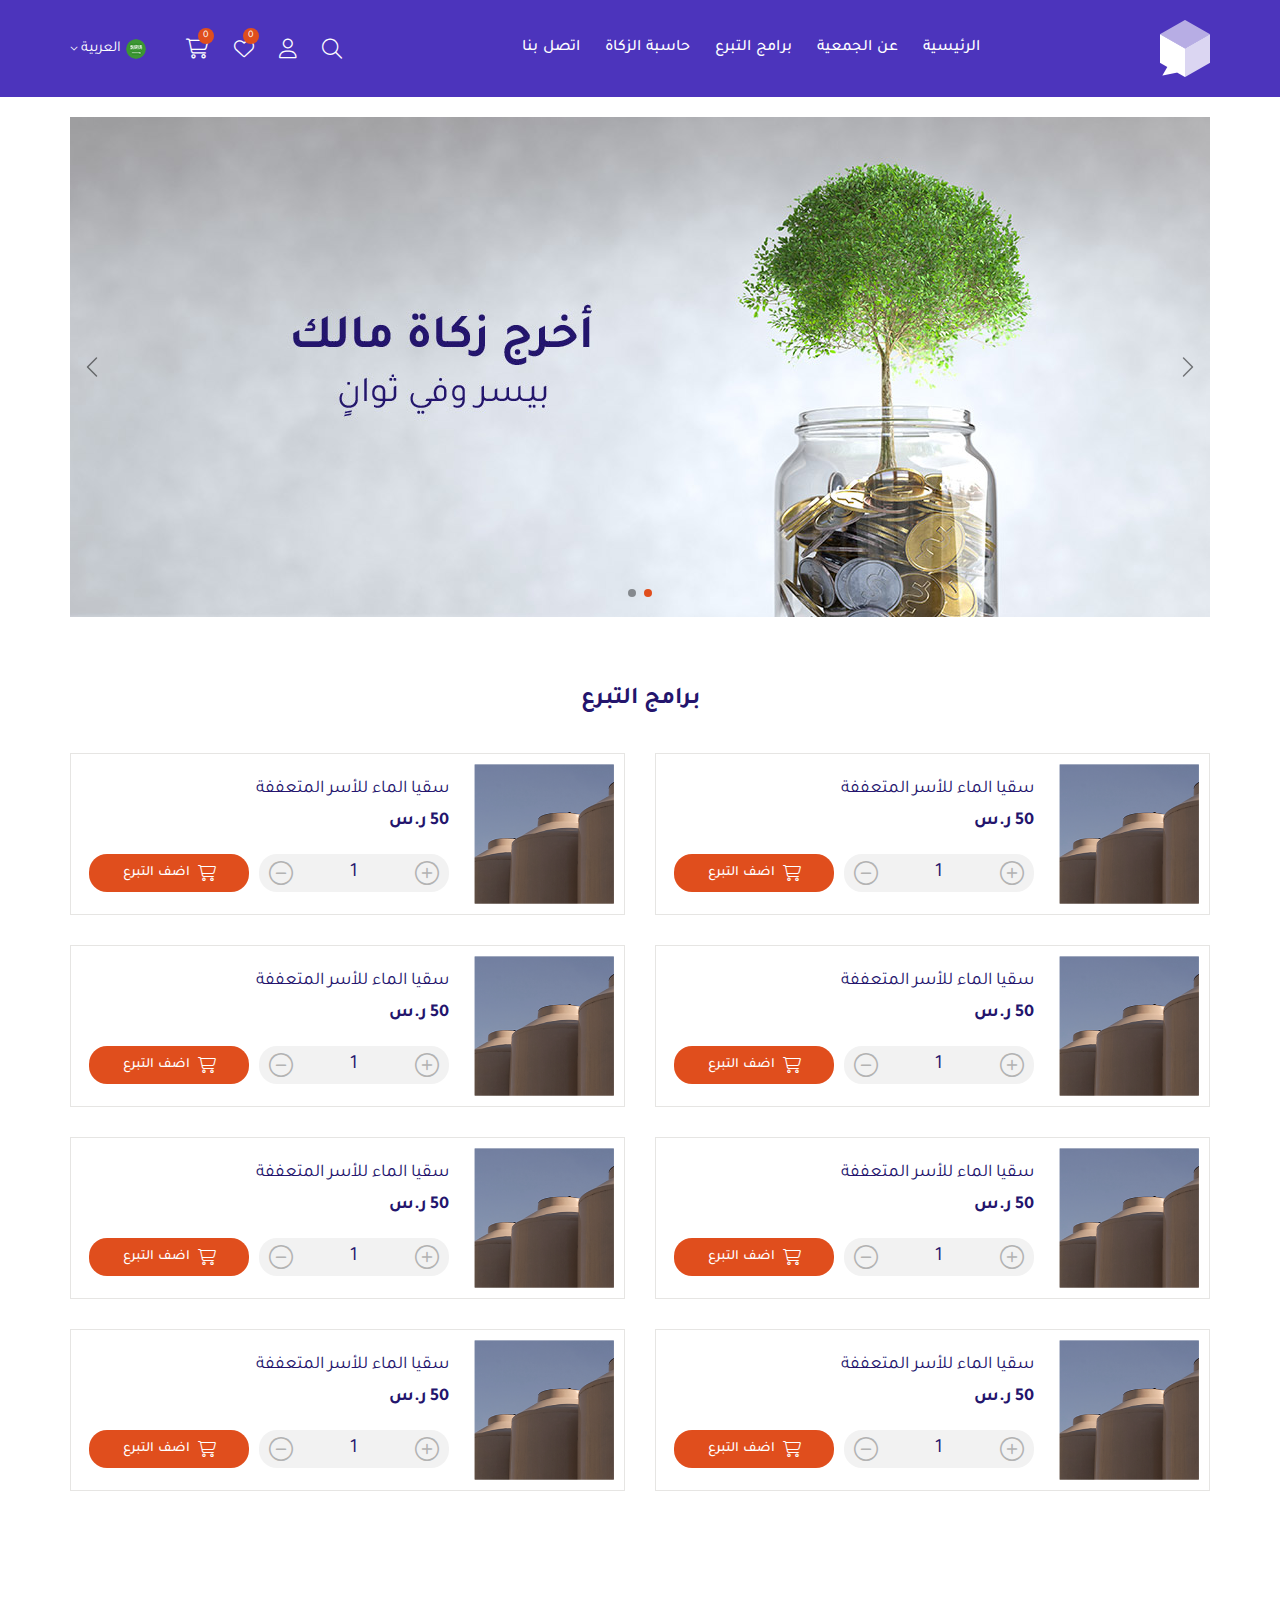
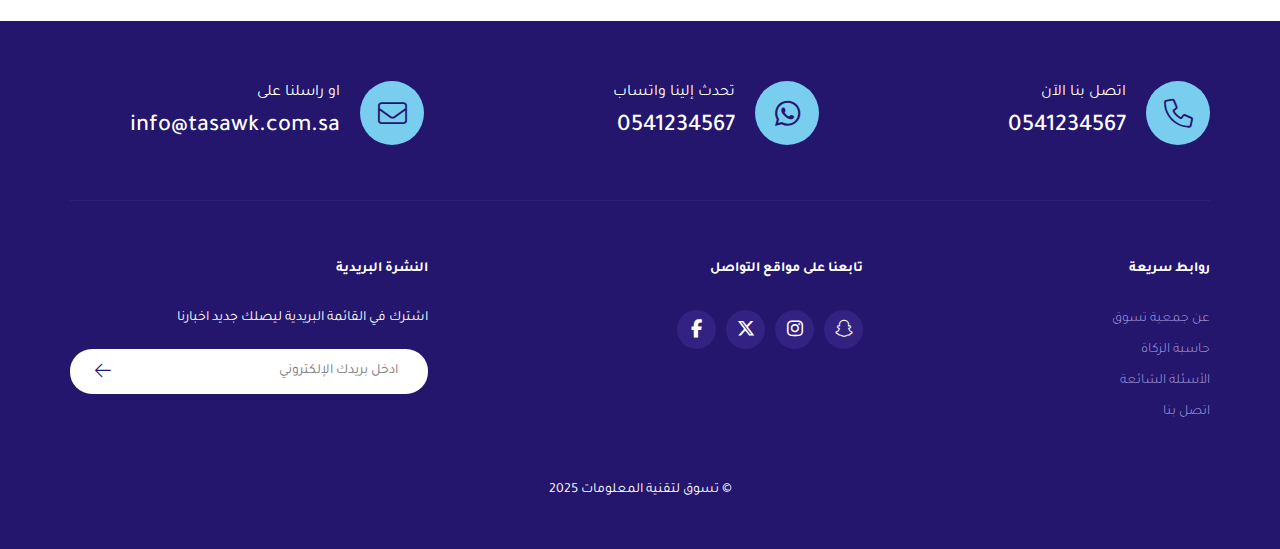
==== index.html @ a2358e94 "first commit" ====
<!DOCTYPE html>
<html lang="ar" dir="rtl">

<head>
  <meta charset="UTF-8" />
  <meta http-equiv="X-UA-Compatible" content="IE=edge" />
  <meta name="viewport" content="width=device-width, initial-scale=1.0" />
  <meta name="description" content="">
  <meta name="keywords" content="">
  <link rel="icon" href="images/logo.png" type="image/webp" />
  <link rel="stylesheet" href="style/swiper-bundle.min.css">
  <link rel="stylesheet" href="style/all.min.css">
  <link rel="stylesheet" href="style/main.css" />
  <title>Demo20</title>
</head>

<body>
  <!-- Start Preloader -->
  <div class="preloader-container">
    <div class="preloader"></div>
  </div>
  <!-- End Preloader -->

  <!-- Start Header -->
  <header class="header">
    <div class="container">
      <div class="header-content">
        <a href="index.html" class="logo">
          <img src="images/logo.png" alt="">
        </a>
        <nav class="site-nav">
          <div class="close-language-wrapper">
            <div class="language">
              <div class="language-holder">
                <img src="images/ar.png" alt="" class="lang-img">
                <span class="text">العربية</span>
                <ul class="langauge-details general-details">
                  <li><a class="" href="index-en.html">English</a> </li>
                </ul>
              </div>
            </div>
            <button class="closeNavBtn">
              <i class="fa-light fa-xmark icon"></i>
            </button>
          </div>
          <ul class="nav-ul">
            <li><a href="#">الرئيسية</a></li>
            <li><a href="#">عن الجمعية </a></li>
            <li><a href="#"> برامج التبرع </a></li>
            <li><a href="#"> حاسبة الزكاة </a></li>
            <li><a href="#"> اتصل بنا </a></li>
          </ul>
        </nav>
        <div class="control-section">
          <button class="open-search">
            <i class="fa-light fa-magnifying-glass icon"></i>
          </button>
          <div class="account">
            <button class="account-btn">
              <i class="fa-light fa-user icon"></i>
            </button>
            <ul class="general-details">
              <li><a class="" href="#">تسجيل دخول</a> </li>
              <li><a class="" href="#">تسجيل جديد </a> </li>
            </ul>
          </div>
          <a href="#" class="favourite">
            <div class="number">0</div>
            <i class="fa-light fa-heart icon"></i>
          </a>
          <a href="#" class="cart">
            <div class="number">0</div>
            <i class="fa-light fa-cart-shopping icon"></i>
          </a>
          <div class="language">
            <div class="language-holder">
              <img src="images/ar.png" alt="" class="lang-img">
              <span class="text">العربية</span>
              <ul class="langauge-details general-details">
                <li><a class="" href="index-en.html">English</a> </li>
              </ul>
            </div>
          </div>
          <button class="openNavBtn">
            <i class="fa-light fa-bars icon"></i>
          </button>
        </div>
      </div>
    </div>

    <div class="search">
      <div class="container-fluid">
        <form class="search-form" action="">
          <button class="searchButton">
            <i class="fa-light fa-magnifying-glass icon"></i>
          </button>
          <input type="text" placeholder="البحث">
        </form>
      </div>


    </div>
  </header>
  <!-- End Header -->


  <!-- Start Mainbanner -->
  <main class="mainBanner">
    <div class="container">
      <div class="mainBanner-parent">
        <div class="swiper">
          <div class="swiper-wrapper">
            <div class="swiper-slide">
              <a class="mainBanner-item" href="#">
                <img src="images/mainBanner.jpg" class="mainBanner-img" />
              </a>
            </div>
            <div class="swiper-slide">
              <a class="mainBanner-item" href="#">
                <img src="images/mainBanner.jpg" class="mainBanner-img" />
              </a>
            </div>
          </div>
        </div>
        <div class="swiper-button-next">
          <i class="fa-light fa-chevron-left"></i>
        </div>
        <div class="swiper-button-prev">
          <i class="fa-light fa-chevron-right"></i>
        </div>
        <div class="swiper-pagination"></div>

      </div>
    </div>

  </main>
  <!-- End Mainbanner -->


  <!-- Start Donation Programs -->
  <section class="donation-programs">
    <div class="container">
      <h2 class="title">
        برامج التبرع
      </h2>
      <div class="programs-wrapper">
        <div class="program-item">
          <img src="images/donation.png" alt="" class="img">
          <div class="prog-content">
            <h3 class="prog-title">
              سقيا الماء للأسر المتعففة
            </h3>
            <p class="prog-price">
              50 ر.س
            </p>
            <div class="donation-actions">
              <div class="donation-counter">
                <button class="counter-btn increment">
                  <i class="fa-light fa-circle-plus icon"></i>
                </button>
                <span class="num">
                  1
                </span>
                <button class="counter-btn decrement">
                  <i class="fa-light fa-circle-minus icon"></i>
                </button>
              </div>
              <button class="donate-btn">
                <i class="fa-light fa-cart-shopping icon"></i>
                اضف التبرع
              </button>
            </div>
          </div>
        </div>
        <div class="program-item">
          <img src="images/donation.png" alt="" class="img">
          <div class="prog-content">
            <h3 class="prog-title">
              سقيا الماء للأسر المتعففة
            </h3>
            <p class="prog-price">
              50 ر.س
            </p>
            <div class="donation-actions">
              <div class="donation-counter">
                <button class="counter-btn increment">
                  <i class="fa-light fa-circle-plus icon"></i>
                </button>
                <span class="num">
                  1
                </span>
                <button class="counter-btn decrement">
                  <i class="fa-light fa-circle-minus icon"></i>
                </button>
              </div>
              <button class="donate-btn">
                <i class="fa-light fa-cart-shopping icon"></i>
                اضف التبرع
              </button>
            </div>
          </div>
        </div>
        <div class="program-item">
          <img src="images/donation.png" alt="" class="img">
          <div class="prog-content">
            <h3 class="prog-title">
              سقيا الماء للأسر المتعففة
            </h3>
            <p class="prog-price">
              50 ر.س
            </p>
            <div class="donation-actions">
              <div class="donation-counter">
                <button class="counter-btn increment">
                  <i class="fa-light fa-circle-plus icon"></i>
                </button>
                <span class="num">
                  1
                </span>
                <button class="counter-btn decrement">
                  <i class="fa-light fa-circle-minus icon"></i>
                </button>
              </div>
              <button class="donate-btn">
                <i class="fa-light fa-cart-shopping icon"></i>
                اضف التبرع
              </button>
            </div>
          </div>
        </div>
        <div class="program-item">
          <img src="images/donation.png" alt="" class="img">
          <div class="prog-content">
            <h3 class="prog-title">
              سقيا الماء للأسر المتعففة
            </h3>
            <p class="prog-price">
              50 ر.س
            </p>
            <div class="donation-actions">
              <div class="donation-counter">
                <button class="counter-btn increment">
                  <i class="fa-light fa-circle-plus icon"></i>
                </button>
                <span class="num">
                  1
                </span>
                <button class="counter-btn decrement">
                  <i class="fa-light fa-circle-minus icon"></i>
                </button>
              </div>
              <button class="donate-btn">
                <i class="fa-light fa-cart-shopping icon"></i>
                اضف التبرع
              </button>
            </div>
          </div>
        </div>
        <div class="program-item">
          <img src="images/donation.png" alt="" class="img">
          <div class="prog-content">
            <h3 class="prog-title">
              سقيا الماء للأسر المتعففة
            </h3>
            <p class="prog-price">
              50 ر.س
            </p>
            <div class="donation-actions">
              <div class="donation-counter">
                <button class="counter-btn increment">
                  <i class="fa-light fa-circle-plus icon"></i>
                </button>
                <span class="num">
                  1
                </span>
                <button class="counter-btn decrement">
                  <i class="fa-light fa-circle-minus icon"></i>
                </button>
              </div>
              <button class="donate-btn">
                <i class="fa-light fa-cart-shopping icon"></i>
                اضف التبرع
              </button>
            </div>
          </div>
        </div>
        <div class="program-item">
          <img src="images/donation.png" alt="" class="img">
          <div class="prog-content">
            <h3 class="prog-title">
              سقيا الماء للأسر المتعففة
            </h3>
            <p class="prog-price">
              50 ر.س
            </p>
            <div class="donation-actions">
              <div class="donation-counter">
                <button class="counter-btn increment">
                  <i class="fa-light fa-circle-plus icon"></i>
                </button>
                <span class="num">
                  1
                </span>
                <button class="counter-btn decrement">
                  <i class="fa-light fa-circle-minus icon"></i>
                </button>
              </div>
              <button class="donate-btn">
                <i class="fa-light fa-cart-shopping icon"></i>
                اضف التبرع
              </button>
            </div>
          </div>
        </div>
        <div class="program-item">
          <img src="images/donation.png" alt="" class="img">
          <div class="prog-content">
            <h3 class="prog-title">
              سقيا الماء للأسر المتعففة
            </h3>
            <p class="prog-price">
              50 ر.س
            </p>
            <div class="donation-actions">
              <div class="donation-counter">
                <button class="counter-btn increment">
                  <i class="fa-light fa-circle-plus icon"></i>
                </button>
                <span class="num">
                  1
                </span>
                <button class="counter-btn decrement">
                  <i class="fa-light fa-circle-minus icon"></i>
                </button>
              </div>
              <button class="donate-btn">
                <i class="fa-light fa-cart-shopping icon"></i>
                اضف التبرع
              </button>
            </div>
          </div>
        </div>
        <div class="program-item">
          <img src="images/donation.png" alt="" class="img">
          <div class="prog-content">
            <h3 class="prog-title">
              سقيا الماء للأسر المتعففة
            </h3>
            <p class="prog-price">
              50 ر.س
            </p>
            <div class="donation-actions">
              <div class="donation-counter">
                <button class="counter-btn increment">
                  <i class="fa-light fa-circle-plus icon"></i>
                </button>
                <span class="num">
                  1
                </span>
                <button class="counter-btn decrement">
                  <i class="fa-light fa-circle-minus icon"></i>
                </button>
              </div>
              <button class="donate-btn">
                <i class="fa-light fa-cart-shopping icon"></i>
                اضف التبرع
              </button>
            </div>
          </div>
        </div>
      </div>
    </div>
  </section>
  <!-- End Donation Programs -->



  <!-- Start Footer -->
  <footer class="footer">
    <div class="container">
      <div class="contact-methods-wrapper">
        <div class="contact-method">
          <div class="circle">
            <i class="fa-light fa-phone"></i>
          </div>
          <div class="method-details">
            <span class="text">
              اتصل بنا الآن
            </span>
            <a href="tel:0541234567" class="link">
              0541234567
            </a>
          </div>
        </div>
        <div class="contact-method">
          <div class="circle">
            <i class="fa-brands fa-whatsapp"></i>
          </div>
          <div class="method-details">
            <span class="text">
              تحدث إلينا واتساب
            </span>
            <a href="https://wa.me/0541234567" class="link">
              0541234567
            </a>
          </div>
        </div>
        <div class="contact-method">
          <div class="circle">
            <i class="fa-light fa-envelope"></i>
          </div>
          <div class="method-details">
            <span class="text">
              او راسلنا على
            </span>
            <a href="mailto:info@tasawk.com.sa" class="link">
              info@tasawk.com.sa
            </a>
          </div>
        </div>
      </div>
      <div class="footer-items-wrapper">
        <div class="footer-item">
          <h3 class="footer-item-title">
            روابط سريعة
          </h3>
          <div class="collapsible">
            <ul class="footer-links">
              <li><a href="#"> عن جمعية تسوق </a></li>
              <li><a href="#"> حاسبة الزكاة </a></li>
              <li><a href="#">الأسئلة الشائعة</a></li>
              <li><a href="#">اتصل بنا</a></li>
            </ul>
          </div>
        </div>
        <div class="footer-item">
          <h3 class="footer-item-title">
            تابعنا على مواقع التواصل
          </h3>
          <div class="collapsible">
            <div class="footer-social">
              <a href="#">
                <i class="fa-brands fa-snapchat"></i>
              </a>
              <a href="#">
                <i class="fa-brands fa-instagram"></i>
              </a>
              <a href="#">
                <i class="fa-brands fa-x-twitter"></i>
              </a>
              <a href="#">
                <i class="fa-brands fa-facebook-f"></i>
              </a>
            </div>
          </div>
        </div>
        <div class="footer-item">
          <h3 class="footer-item-title">
            النشرة البريدية
          </h3>
          <div class="collapsible">
            <div class="newsletter">
              <p class="text">
                اشترك في القائمة البريدية ليصلك جديد اخبارنا
              </p>
              <div class="input-holder">
                <input type="text" placeholder="ادخل بريدك الإلكتروني" class="input">
                <button class="sendBtn">
                  <i class="fa-light fa-arrow-left icon"></i>
                </button>
              </div>
            </div>
          </div>
        </div>
      </div>
      <div class="copyright">
        <a href="https://tasawk.com.sa/" target="_blank" class="tasawk-link">
          © تسوق لتقنية المعلومات 2025
        </a>
      </div>
    </div>
  </footer>
  <!-- End Footer -->




  <!-- Start Donation Modal -->
  <div class="donation-modal">
    <div class="container">
      <div class="donation-box">
        <button class="closeBoxBtn">
          <i class="fa-light fa-xmark"></i>
        </button>
        <img src="images/donation.png" alt="" class="img">
        <div class="donation-box-content">
          <h3 class="title">
            سقيا الماء للأسر المتعففة
          </h3>
          <p class="text">
            يسعى المشروع إلى توفير عبوات المياه للأسر المتعففة، وذلك بما يسهم في الحد من معاناتها ورفع المشقة عنها، ساهم
            بتبرعك
            واروِ عطشها لتنال الأجر، قال رسول الله -صلى الله عليه وسلم-: "في كل كبد رطبة أجر".
          </p>
          <span class="value">
            50 ر.س
          </span>
          <form class="donation-form">
            <label for="" class="label">قيمة التبرع</label>
            <input type="text" placeholder="ادخل قيمة التبرع هنا" class="input">
            <span class="currency">
              ر.س
            </span>
          </form>
          <div class="donation-actions">
            <div class="donation-counter">
              <button class="counter-btn increment">
                <i class="fa-light fa-circle-plus icon"></i>
              </button>
              <span class="num">
                1
              </span>
              <button class="counter-btn decrement">
                <i class="fa-light fa-circle-minus icon"></i>
              </button>
            </div>
            <button class="donate-btn">
              <i class="fa-light fa-cart-shopping icon"></i>
              اضف التبرع
            </button>
          </div>
        </div>

      </div>
    </div>

  </div>
  <!-- End Donation Modal -->


<!-- Start to-top button  -->
<button class="toTop">
  <i class="fa-light fa-chevron-up toTop-icon"></i>
</button>
<!-- End to-top button -->

  
  <script src="js/swiper-bundle.min.js"></script>
  <script src="js/main.js"></script>
</body>

</html>
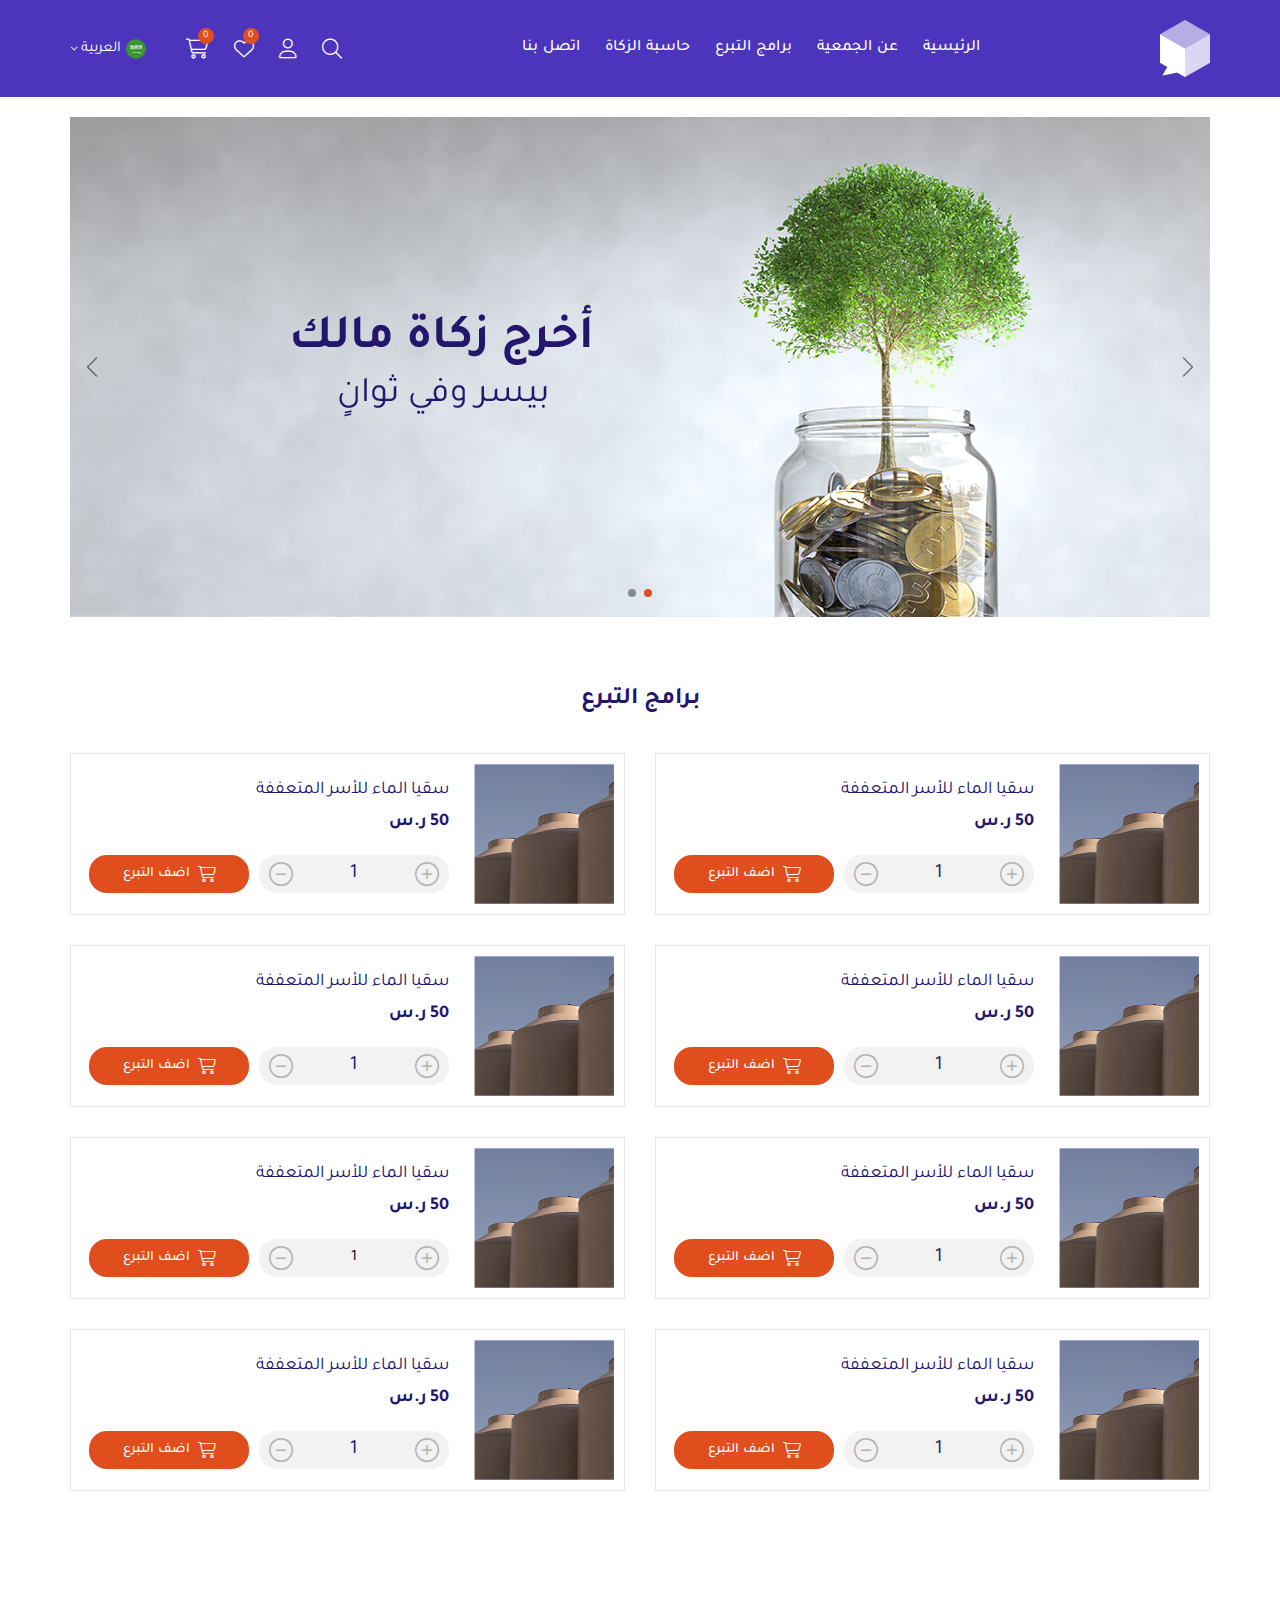
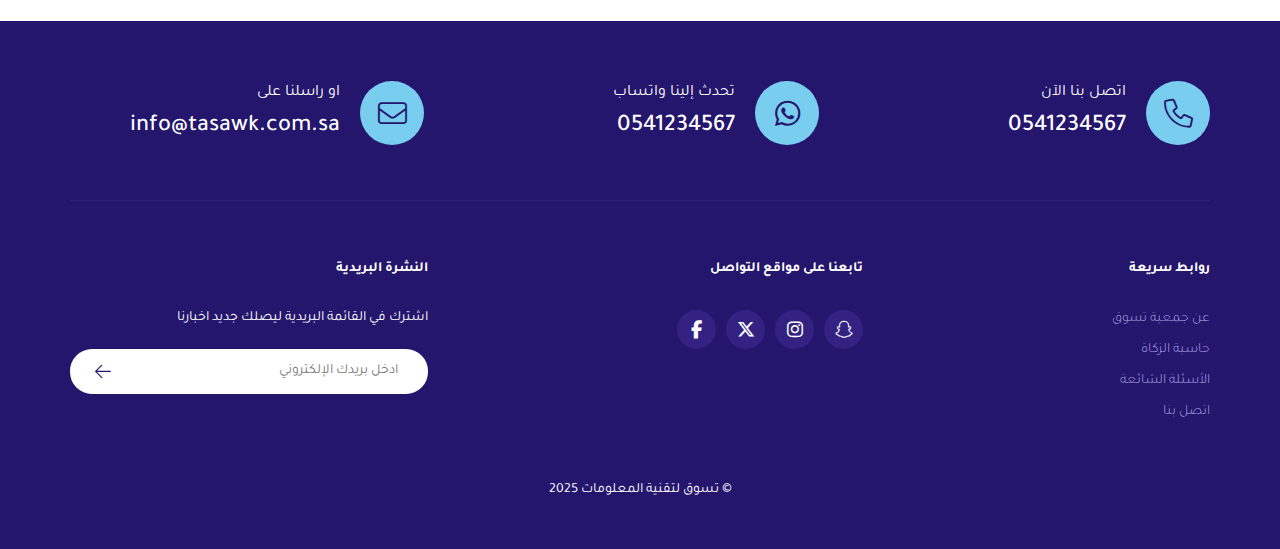
==== commit 4cacd599: "edit in donation counter" ====
--- a/index.html
+++ b/index.html
@@ -158,6 +158,136 @@
                 <button class="counter-btn increment">
                   <i class="fa-light fa-circle-plus icon"></i>
                 </button>
+                <input type="text" value="1" readonly class="num">
+                <button class="counter-btn decrement">
+                  <i class="fa-light fa-circle-minus icon"></i>
+                </button>
+              </div>
+              <button class="donate-btn">
+                <i class="fa-light fa-cart-shopping icon"></i>
+                اضف التبرع
+              </button>
+            </div>
+          </div>
+        </div>
+        <div class="program-item">
+          <img src="images/donation.png" alt="" class="img">
+          <div class="prog-content">
+            <h3 class="prog-title">
+              سقيا الماء للأسر المتعففة
+            </h3>
+            <p class="prog-price">
+              50 ر.س
+            </p>
+            <div class="donation-actions">
+              <div class="donation-counter">
+                <button class="counter-btn increment">
+                  <i class="fa-light fa-circle-plus icon"></i>
+                </button>
+                <input type="text" value="1" readonly class="num">
+                <button class="counter-btn decrement">
+                  <i class="fa-light fa-circle-minus icon"></i>
+                </button>
+              </div>
+              <button class="donate-btn">
+                <i class="fa-light fa-cart-shopping icon"></i>
+                اضف التبرع
+              </button>
+            </div>
+          </div>
+        </div>
+        <div class="program-item">
+          <img src="images/donation.png" alt="" class="img">
+          <div class="prog-content">
+            <h3 class="prog-title">
+              سقيا الماء للأسر المتعففة
+            </h3>
+            <p class="prog-price">
+              50 ر.س
+            </p>
+            <div class="donation-actions">
+              <div class="donation-counter">
+                <button class="counter-btn increment">
+                  <i class="fa-light fa-circle-plus icon"></i>
+                </button>
+                <input type="text" value="1" readonly class="num">
+                <button class="counter-btn decrement">
+                  <i class="fa-light fa-circle-minus icon"></i>
+                </button>
+              </div>
+              <button class="donate-btn">
+                <i class="fa-light fa-cart-shopping icon"></i>
+                اضف التبرع
+              </button>
+            </div>
+          </div>
+        </div>
+        <div class="program-item">
+          <img src="images/donation.png" alt="" class="img">
+          <div class="prog-content">
+            <h3 class="prog-title">
+              سقيا الماء للأسر المتعففة
+            </h3>
+            <p class="prog-price">
+              50 ر.س
+            </p>
+            <div class="donation-actions">
+              <div class="donation-counter">
+                <button class="counter-btn increment">
+                  <i class="fa-light fa-circle-plus icon"></i>
+                </button>
+                <input type="text" value="1" readonly class="num">
+                <button class="counter-btn decrement">
+                  <i class="fa-light fa-circle-minus icon"></i>
+                </button>
+              </div>
+              <button class="donate-btn">
+                <i class="fa-light fa-cart-shopping icon"></i>
+                اضف التبرع
+              </button>
+            </div>
+          </div>
+        </div>
+        <div class="program-item">
+          <img src="images/donation.png" alt="" class="img">
+          <div class="prog-content">
+            <h3 class="prog-title">
+              سقيا الماء للأسر المتعففة
+            </h3>
+            <p class="prog-price">
+              50 ر.س
+            </p>
+            <div class="donation-actions">
+              <div class="donation-counter">
+                <button class="counter-btn increment">
+                  <i class="fa-light fa-circle-plus icon"></i>
+                </button>
+                <input type="text" value="1" readonly class="num">
+                <button class="counter-btn decrement">
+                  <i class="fa-light fa-circle-minus icon"></i>
+                </button>
+              </div>
+              <button class="donate-btn">
+                <i class="fa-light fa-cart-shopping icon"></i>
+                اضف التبرع
+              </button>
+            </div>
+          </div>
+        </div>
+        <div class="program-item">
+          <img src="images/donation.png" alt="" class="img">
+          <div class="prog-content">
+            <h3 class="prog-title">
+              سقيا الماء للأسر المتعففة
+            </h3>
+            <p class="prog-price">
+              50 ر.س
+            </p>
+            <div class="donation-actions">
+              <div class="donation-counter">
+                <button class="counter-btn increment">
+                  <i class="fa-light fa-circle-plus icon"></i>
+                </button>
                 <span class="num">
                   1
                 </span>
@@ -186,177 +316,33 @@
                 <button class="counter-btn increment">
                   <i class="fa-light fa-circle-plus icon"></i>
                 </button>
-                <span class="num">
-                  1
-                </span>
-                <button class="counter-btn decrement">
-                  <i class="fa-light fa-circle-minus icon"></i>
-                </button>
-              </div>
-              <button class="donate-btn">
-                <i class="fa-light fa-cart-shopping icon"></i>
-                اضف التبرع
-              </button>
-            </div>
-          </div>
-        </div>
-        <div class="program-item">
-          <img src="images/donation.png" alt="" class="img">
-          <div class="prog-content">
-            <h3 class="prog-title">
-              سقيا الماء للأسر المتعففة
-            </h3>
-            <p class="prog-price">
-              50 ر.س
-            </p>
-            <div class="donation-actions">
-              <div class="donation-counter">
-                <button class="counter-btn increment">
-                  <i class="fa-light fa-circle-plus icon"></i>
-                </button>
-                <span class="num">
-                  1
-                </span>
-                <button class="counter-btn decrement">
-                  <i class="fa-light fa-circle-minus icon"></i>
-                </button>
-              </div>
-              <button class="donate-btn">
-                <i class="fa-light fa-cart-shopping icon"></i>
-                اضف التبرع
-              </button>
-            </div>
-          </div>
-        </div>
-        <div class="program-item">
-          <img src="images/donation.png" alt="" class="img">
-          <div class="prog-content">
-            <h3 class="prog-title">
-              سقيا الماء للأسر المتعففة
-            </h3>
-            <p class="prog-price">
-              50 ر.س
-            </p>
-            <div class="donation-actions">
-              <div class="donation-counter">
-                <button class="counter-btn increment">
-                  <i class="fa-light fa-circle-plus icon"></i>
-                </button>
-                <span class="num">
-                  1
-                </span>
-                <button class="counter-btn decrement">
-                  <i class="fa-light fa-circle-minus icon"></i>
-                </button>
-              </div>
-              <button class="donate-btn">
-                <i class="fa-light fa-cart-shopping icon"></i>
-                اضف التبرع
-              </button>
-            </div>
-          </div>
-        </div>
-        <div class="program-item">
-          <img src="images/donation.png" alt="" class="img">
-          <div class="prog-content">
-            <h3 class="prog-title">
-              سقيا الماء للأسر المتعففة
-            </h3>
-            <p class="prog-price">
-              50 ر.س
-            </p>
-            <div class="donation-actions">
-              <div class="donation-counter">
-                <button class="counter-btn increment">
-                  <i class="fa-light fa-circle-plus icon"></i>
-                </button>
-                <span class="num">
-                  1
-                </span>
-                <button class="counter-btn decrement">
-                  <i class="fa-light fa-circle-minus icon"></i>
-                </button>
-              </div>
-              <button class="donate-btn">
-                <i class="fa-light fa-cart-shopping icon"></i>
-                اضف التبرع
-              </button>
-            </div>
-          </div>
-        </div>
-        <div class="program-item">
-          <img src="images/donation.png" alt="" class="img">
-          <div class="prog-content">
-            <h3 class="prog-title">
-              سقيا الماء للأسر المتعففة
-            </h3>
-            <p class="prog-price">
-              50 ر.س
-            </p>
-            <div class="donation-actions">
-              <div class="donation-counter">
-                <button class="counter-btn increment">
-                  <i class="fa-light fa-circle-plus icon"></i>
-                </button>
-                <span class="num">
-                  1
-                </span>
-                <button class="counter-btn decrement">
-                  <i class="fa-light fa-circle-minus icon"></i>
-                </button>
-              </div>
-              <button class="donate-btn">
-                <i class="fa-light fa-cart-shopping icon"></i>
-                اضف التبرع
-              </button>
-            </div>
-          </div>
-        </div>
-        <div class="program-item">
-          <img src="images/donation.png" alt="" class="img">
-          <div class="prog-content">
-            <h3 class="prog-title">
-              سقيا الماء للأسر المتعففة
-            </h3>
-            <p class="prog-price">
-              50 ر.س
-            </p>
-            <div class="donation-actions">
-              <div class="donation-counter">
-                <button class="counter-btn increment">
-                  <i class="fa-light fa-circle-plus icon"></i>
-                </button>
-                <span class="num">
-                  1
-                </span>
-                <button class="counter-btn decrement">
-                  <i class="fa-light fa-circle-minus icon"></i>
-                </button>
-              </div>
-              <button class="donate-btn">
-                <i class="fa-light fa-cart-shopping icon"></i>
-                اضف التبرع
-              </button>
-            </div>
-          </div>
-        </div>
-        <div class="program-item">
-          <img src="images/donation.png" alt="" class="img">
-          <div class="prog-content">
-            <h3 class="prog-title">
-              سقيا الماء للأسر المتعففة
-            </h3>
-            <p class="prog-price">
-              50 ر.س
-            </p>
-            <div class="donation-actions">
-              <div class="donation-counter">
-                <button class="counter-btn increment">
-                  <i class="fa-light fa-circle-plus icon"></i>
-                </button>
-                <span class="num">
-                  1
-                </span>
+                <input type="text" value="1" readonly class="num">
+                <button class="counter-btn decrement">
+                  <i class="fa-light fa-circle-minus icon"></i>
+                </button>
+              </div>
+              <button class="donate-btn">
+                <i class="fa-light fa-cart-shopping icon"></i>
+                اضف التبرع
+              </button>
+            </div>
+          </div>
+        </div>
+        <div class="program-item">
+          <img src="images/donation.png" alt="" class="img">
+          <div class="prog-content">
+            <h3 class="prog-title">
+              سقيا الماء للأسر المتعففة
+            </h3>
+            <p class="prog-price">
+              50 ر.س
+            </p>
+            <div class="donation-actions">
+              <div class="donation-counter">
+                <button class="counter-btn increment">
+                  <i class="fa-light fa-circle-plus icon"></i>
+                </button>
+                <input type="text" value="1" readonly class="num">
                 <button class="counter-btn decrement">
                   <i class="fa-light fa-circle-minus icon"></i>
                 </button>
@@ -517,9 +503,7 @@
               <button class="counter-btn increment">
                 <i class="fa-light fa-circle-plus icon"></i>
               </button>
-              <span class="num">
-                1
-              </span>
+              <input type="text" value="1" readonly class="num">
               <button class="counter-btn decrement">
                 <i class="fa-light fa-circle-minus icon"></i>
               </button>
@@ -538,13 +522,13 @@
   <!-- End Donation Modal -->
 
 
-<!-- Start to-top button  -->
-<button class="toTop">
-  <i class="fa-light fa-chevron-up toTop-icon"></i>
-</button>
-<!-- End to-top button -->
-
-  
+  <!-- Start to-top button  -->
+  <button class="toTop">
+    <i class="fa-light fa-chevron-up toTop-icon"></i>
+  </button>
+  <!-- End to-top button -->
+
+
   <script src="js/swiper-bundle.min.js"></script>
   <script src="js/main.js"></script>
 </body>
--- a/style/main.css
+++ b/style/main.css
@@ -145,8 +145,7 @@
 h6,
 p {
   margin: 0;
-  font-weight: 500;
-  line-height: 1.2;
+  line-height: normal;
 }
 
 * {
@@ -485,7 +484,7 @@
 }
 .language-holder .text {
   font-size: 15px;
-  text-transform: uppercase;
+  text-transform: capitalize;
   color: #fff;
   font-weight: 400;
   position: relative;
@@ -1395,10 +1394,15 @@
 .donation-counter .counter-btn:hover .icon {
   color: #79ceef;
 }
-.donation-counter .num {
+.donation-counter input.num {
   font-size: 20px;
   color: #24156d;
   font-weight: 400;
+  text-align: center;
+  background-color: transparent;
+  width: 35px;
+  border: none;
+  cursor: auto;
 }
 
 .donate-btn {
